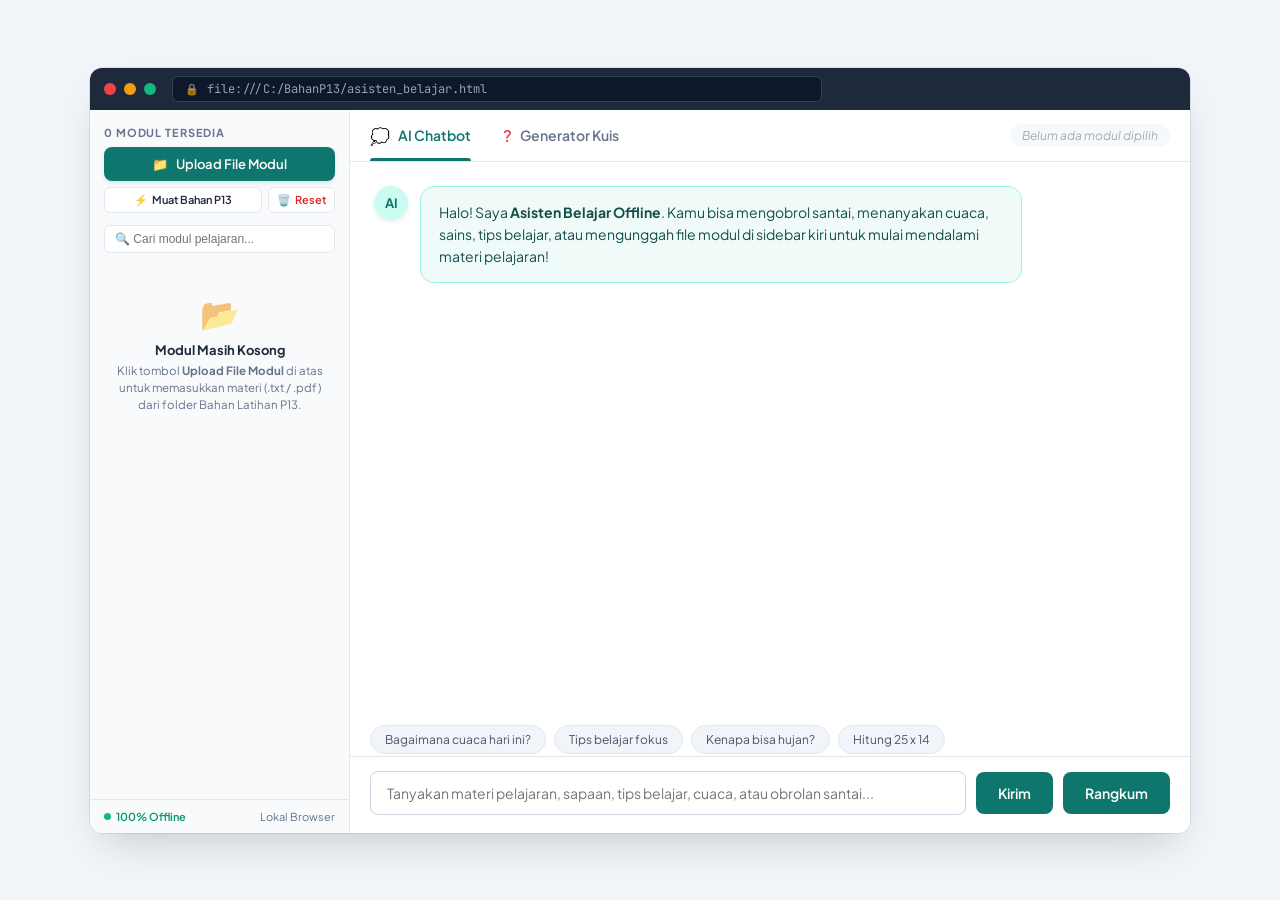
==== index.html @ 8b23c326 "first commit" ====
<!DOCTYPE html>
<html lang="id">
<head>
  <meta charset="UTF-8">
  <meta name="viewport" content="width=device-width, initial-scale=1.0">
  <title>Asisten Belajar Offline</title>
  <link rel="stylesheet" href="css/style.css">
</head>
<body>

  <!-- Window Container Sesuai Tampilan Browser Lokal -->
  <div class="app-window">
    
    <!-- Top Window Bar (macOS Mock Style) -->
    <header class="window-header">
      <div class="window-dots">
        <span class="dot-btn dot-red" title="Tutup"></span>
        <span class="dot-btn dot-yellow" title="Perkecil"></span>
        <span class="dot-btn dot-green" title="Perbesar"></span>
      </div>
      <div class="window-address-bar">
        <span class="address-icon">🔒</span>
        <span>file:///C:/BahanP13/asisten_belajar.html</span>
      </div>
    </header>

    <!-- Main Application Body -->
    <div class="app-body">
      
      <!-- Left Sidebar: Pilihan Modul & Upload File -->
      <aside class="sidebar" id="uploadDropZone">
        <div class="sidebar-header">
          <!-- Dynamic Module Counter: 0 MODUL TERSEDIA awalnya -->
          <div class="sidebar-title">
            <span id="moduleCount">0</span> MODUL TERSEDIA
          </div>

          <!-- Upload Controls -->
          <div class="upload-actions">
            <!-- Hidden File Input -->
            <input type="file" id="fileUploadInput" multiple accept=".txt,.pdf,.md" style="display: none;">
            
            <button class="btn-upload-file" id="btnUploadTrigger" title="Pilih file modul dari folder komputermu">
              <span>📁</span> Upload File Modul
            </button>
            
            <div class="quick-upload-row">
              <button class="btn-sub-action" id="btnLoadReferenceP13" title="Muat otomatis 10 modul dari pustaka Bahan P13">
                <span>⚡</span> Muat Bahan P13
              </button>
              <button class="btn-sub-action btn-danger" id="btnClearModules" title="Kosongkan daftar modul">
                <span>🗑️</span> Reset
              </button>
            </div>
          </div>

          <!-- Search Filter Modul -->
          <div class="sidebar-search-box">
            <input type="text" id="moduleSearchInput" class="sidebar-search-input" placeholder="🔍 Cari modul pelajaran...">
          </div>
        </div>

        <!-- Daftar Modul (Awalnya kosong) -->
        <div class="module-list" id="moduleList">
          <!-- Item modul akan dirender secara dinamis lewat JavaScript -->
        </div>

        <!-- Sidebar Footer -->
        <div class="sidebar-footer">
          <span class="offline-badge">
            <span class="offline-dot"></span> 100% Offline
          </span>
          <span title="Tidak membutuhkan koneksi internet atau server">Lokal Browser</span>
        </div>
      </aside>

      <!-- Main Content Panel -->
      <main class="main-panel">
        
        <!-- Navigation Tabs: AI Chatbot & Generator Kuis -->
        <nav class="panel-tabs-header">
          <button class="tab-btn active" id="tabChatbot">
            <span class="tab-icon">💭</span> AI Chatbot
          </button>
          <button class="tab-btn" id="tabQuiz">
            <span class="tab-icon tab-icon-quiz">?</span> Generator Kuis
          </button>

          <!-- Indikator Modul Aktif -->
          <div class="active-module-pill" id="activeModuleBadge">
            Belum ada modul dipilih
          </div>
        </nav>

        <!-- VIEW 1: AI CHATBOT -->
        <section class="tab-view" id="chatbotView">
          
          <!-- Chat Messages Area -->
          <div class="chat-messages-container" id="chatMessages">
            <!-- Pesan chat akan dirender dinamis -->
          </div>

          <!-- Quick Chips Bar (Pertanyaan Cepat) -->
          <div class="quick-chips-bar" id="quickChipsContainer">
            <!-- Chips saran pertanyaan cepat -->
          </div>

          <!-- Bottom Chat Input Bar -->
          <footer class="chat-input-bar">
            <input 
              type="text" 
              id="chatInput" 
              class="chat-input-field" 
              placeholder="Tanyakan materi pelajaran, sapaan, tips belajar, cuaca, atau obrolan santai..."
              autocomplete="off"
            >
            <button class="btn-teal" id="btnKirim">Kirim</button>
            <button class="btn-teal" id="btnRangkum">Rangkum</button>
          </footer>
        </section>

        <!-- VIEW 2: GENERATOR KUIS -->
        <section class="tab-view hidden" id="quizView">
          
          <!-- Top Quiz Clean Toolbar -->
          <div class="quiz-top-toolbar" id="quizTopToolbar">
            <div class="quiz-toolbar-mod">
              <span class="quiz-toolbar-label">Modul:</span>
              <strong id="quizActiveModuleName">Pilih modul di sidebar</strong>
            </div>
            <div class="quiz-toolbar-actions">
              <span class="quiz-settings-pill-summary" id="quizSettingsSummary" title="Pengaturan kuis saat ini">
                5 Soal • Pilihan Ganda
              </span>
              <button class="btn-sub-action btn-clean-settings" id="btnToggleSettings" title="Buka pengaturan kuis">
                <span>⚙️</span> Atur Kuis
              </button>
              <button class="btn-teal btn-toolbar-generate" id="btnQuickGenerate" title="Generate kuis baru">
                <span>⚡</span> Kuis Baru
              </button>
            </div>
          </div>

          <!-- Clean Quiz Settings Modal Overlay -->
          <div class="quiz-settings-overlay hidden" id="quizSettingsOverlay">
            <div class="quiz-settings-modal" id="quizSettingsModal">
              <div class="modal-header">
                <div>
                  <h3 class="modal-title">⚙️ Pengaturan Kuis</h3>
                  <p class="modal-subtitle">Sesuaikan format dan preferensi latihan sesuai kebutuhan belajarmu</p>
                </div>
                <button type="button" class="btn-modal-close" id="btnCloseSettings" title="Tutup" aria-label="Tutup Pengaturan">✕</button>
              </div>

              <div class="modal-body">
                <!-- 1. Jumlah Soal -->
                <div class="setting-row">
                  <div class="setting-label-col">
                    <span class="setting-title">Jumlah Soal</span>
                    <span class="setting-hint">Pilih banyaknya pertanyaan</span>
                  </div>
                  <div class="segmented-pill-group" data-setting="count">
                    <button type="button" class="pill-btn" data-value="3">3 Soal</button>
                    <button type="button" class="pill-btn active" data-value="5">5 Soal</button>
                    <button type="button" class="pill-btn" data-value="10">10 Soal</button>
                    <button type="button" class="pill-btn" data-value="15">15 Soal</button>
                  </div>
                </div>

                <!-- 2. Bentuk Soal -->
                <div class="setting-row">
                  <div class="setting-label-col">
                    <span class="setting-title">Bentuk Soal</span>
                    <span class="setting-hint">Pilihan ganda atau uraian esai</span>
                  </div>
                  <div class="segmented-pill-group" data-setting="type">
                    <button type="button" class="pill-btn active" data-value="mc">📝 Pilihan Ganda</button>
                    <button type="button" class="pill-btn" data-value="essay">✍️ Soal Uraian</button>
                    <button type="button" class="pill-btn" data-value="all">🔀 Campuran</button>
                  </div>
                </div>

                <!-- 3. Tingkat Kesulitan -->
                <div class="setting-row">
                  <div class="setting-label-col">
                    <span class="setting-title">Tingkat Kesulitan</span>
                    <span class="setting-hint">Kompleksitas pemahaman materi</span>
                  </div>
                  <div class="segmented-pill-group" data-setting="difficulty">
                    <button type="button" class="pill-btn active" data-value="all">Semua Level</button>
                    <button type="button" class="pill-btn" data-value="mudah">Mudah</button>
                    <button type="button" class="pill-btn" data-value="sedang">Sedang</button>
                    <button type="button" class="pill-btn" data-value="sulit">Sulit</button>
                  </div>
                </div>

                <!-- 4. Mode Pengerjaan -->
                <div class="setting-row">
                  <div class="setting-label-col">
                    <span class="setting-title">Mode Pengerjaan</span>
                    <span class="setting-hint">Waktu pembukaan pembahasan</span>
                  </div>
                  <div class="segmented-pill-group" data-setting="mode">
                    <button type="button" class="pill-btn active" data-value="practice">💡 Latihan (Bahas Langsung)</button>
                    <button type="button" class="pill-btn" data-value="exam">⏱️ Ujian (Skor Akhir)</button>
                  </div>
                </div>
              </div>

              <div class="modal-footer">
                <button type="button" class="btn-secondary" id="btnCancelSettings">Batal</button>
                <button type="button" class="btn-teal" id="btnApplySettings">
                  ⚡ Terapkan & Mulai Kuis
                </button>
              </div>
            </div>
          </div>

          <div class="quiz-container">
            
            <!-- Notice jika belum ada modul -->
            <div class="quiz-card quiz-empty-card" id="quizEmptyNotice">
              <div class="quiz-icon-badge">❓</div>
              <h2>Generator Kuis Offline</h2>
              <p>Belum ada modul yang dimasukkan atau dipilih. Silakan upload file modul (.txt / .pdf) di sidebar kiri untuk men-generate kuis interaktif.</p>
            </div>

            <!-- Card: Arena Pengerjaan Kuis Interaktif Sesuai Gambar 2 -->
            <div class="quiz-card hidden" id="quizPlayCard">
              
              <!-- Meta Header Bar -->
              <div class="quiz-header-bar">
                <div class="quiz-meta-row">
                  <span class="quiz-meta-title" id="quizMetaLeft">Soal 1 dari 5 • Modul</span>
                  <span class="quiz-score-badge" id="quizScoreText">Skor: 0/0</span>
                </div>
                <div class="quiz-progress-track">
                  <div class="quiz-progress-fill" id="quizProgressBar"></div>
                </div>
              </div>

              <!-- Isi Pertanyaan -->
              <div class="question-content">
                <h3 class="question-text" id="quizQuestionText">Pertanyaan kuis akan muncul di sini...</h3>
              </div>

              <!-- Pilihan Ganda (Tipe MC) Sesuai Gambar 2 -->
              <div class="quiz-options-list" id="quizOptionsContainer">
                <!-- Option buttons dirender secara dinamis -->
              </div>

              <!-- Input Jawaban Soal Uraian (Tipe Essay) -->
              <div class="quiz-essay-box hidden" id="quizEssayContainer">
                <label class="essay-label" for="essayInput">Tuliskan Jawaban Uraian Anda:</label>
                <textarea id="essayInput" class="essay-textarea" placeholder="Ketik jawaban penjelasan konsep secara rinci di sini..."></textarea>
                <button class="btn-teal btn-submit-essay" id="btnSubmitEssay">
                  📝 Periksa Jawaban Uraian
                </button>
              </div>

              <!-- Banner Umpan Balik Instan Sesuai Gambar 2 -->
              <div class="quiz-feedback-banner hidden" id="quizFeedbackBanner">
                <div class="feedback-text-content">
                  <span class="highlight-num" id="feedbackCorrectCount">2</span>
                  <span id="feedbackMessageText">dari 2 soal benar sejauh ini. Jawaban benar: Pankreas. Lanjut ke soal 4.</span>
                </div>
                <button class="btn-teal btn-next-step" id="btnQuickNext">
                  Lanjut ke Soal Berikutnya →
                </button>
              </div>

              <!-- Explanation Box dengan Rujukan Halaman Modul -->
              <div class="quiz-explanation-box hidden" id="quizExplanationBox">
                <!-- Pembahasan interaktif -->
              </div>

              <!-- Navigation Controls -->
              <div class="quiz-nav-row">
                <button class="btn-secondary" id="btnQuizPrev" disabled>← Sebelumnya</button>
                <button class="btn-teal" id="btnQuizNext">Selanjutnya →</button>
                <button class="btn-teal hidden" id="btnQuizFinish">Selesai & Kumpulkan ✓</button>
              </div>
            </div>

            <!-- Card: Hasil & Review Kuis -->
            <div class="quiz-card hidden" id="quizResultCard">
              <div class="result-header">
                <div class="result-score-circle">
                  <span class="score-big" id="resultScoreValue">0</span>
                  <span class="score-label">SKOR ANDA</span>
                </div>
                <div class="result-badge" id="resultScoreBadge">Hasil Evaluasi</div>
                <p class="result-msg" id="resultMessage">Pesan evaluasi...</p>
              </div>

              <div class="result-stats-row" id="resultSummaryStats">
                <!-- Stat items -->
              </div>

              <!-- Detailed Question Breakdown -->
              <h4 style="margin-bottom: 12px; font-size: 15px; color: var(--text-main);">
                Pembahasan & Rujukan Sumber Setiap Soal:
              </h4>
              <div class="result-review-list" id="resultDetailsContainer">
                <!-- Items review -->
              </div>

              <div class="result-actions-row">
                <button class="btn-teal" id="btnRetakeQuiz">🔄 Kerjakan Ulang</button>
                <button class="btn-secondary" id="btnNewQuizConfig">⚙️ Ubah Pengaturan Kuis</button>
              </div>
            </div>

          </div>
        </section>

      </main>
    </div>
  </div>

  <!-- Scripts: 100% Offline Tanpa Dependencies Eksternal -->
  <script src="js/reference_data.js"></script>
  <script src="js/data.js"></script>
  <script src="js/module_parser.js"></script>
  <script src="js/ai_engine.js"></script>
  <script src="js/quiz_engine.js"></script>
  <script src="js/app.js"></script>
</body>
</html>
---- css/style.css ----
/* ========================================================
   ASISTEN BELAJAR OFFLINE - STYLESHEET
   Desain modern, bersih, responsif & 100% offline
   ======================================================== */

@import url('https://fonts.googleapis.com/css2?family=Plus+Jakarta+Sans:wght@400;500;600;700&family=JetBrains+Mono:wght@400;500&display=swap');

:root {
  --primary-teal: #0f766e;
  --primary-teal-hover: #0d5f58;
  --teal-light-bg: #f0fbf9;
  --teal-border: #99f6e4;
  --teal-text: #0d9488;
  
  --user-blue-bg: #e0edff;
  --user-blue-border: #bfdbfe;
  --user-avatar-bg: #dbeafe;
  --user-avatar-text: #2563eb;
  
  --sidebar-active-bg: #e9f2ff;
  --sidebar-active-text: #1d4ed8;
  
  --text-main: #1e293b;
  --text-muted: #64748b;
  --border-light: #e2e8f0;
  --bg-app: #f1f5f9;
  --window-header-bg: #1e293b;
}

* {
  box-sizing: border-box;
  margin: 0;
  padding: 0;
}

body {
  font-family: 'Plus Jakarta Sans', -apple-system, BlinkMacSystemFont, "Segoe UI", Roboto, sans-serif;
  background-color: var(--bg-app);
  color: var(--text-main);
  min-height: 100vh;
  display: flex;
  justify-content: center;
  align-items: center;
  padding: 16px;
}

/* ================= WINDOW CONTAINER ================= */
.app-window {
  width: 100%;
  max-width: 1100px;
  height: 85vh;
  min-height: 620px;
  max-height: 820px;
  background: #ffffff;
  border-radius: 12px;
  box-shadow: 0 20px 40px -15px rgba(0, 0, 0, 0.2), 0 0 0 1px rgba(0, 0, 0, 0.08);
  display: flex;
  flex-direction: column;
  overflow: hidden;
}

/* Top Window Header (macOS Mock Style) */
.window-header {
  background: var(--window-header-bg);
  height: 42px;
  display: flex;
  align-items: center;
  padding: 0 14px;
  gap: 16px;
  user-select: none;
}

.window-dots {
  display: flex;
  gap: 8px;
}

.dot-btn {
  width: 12px;
  height: 12px;
  border-radius: 50%;
  display: inline-block;
}
.dot-red { background: #ef4444; }
.dot-yellow { background: #f59e0b; }
.dot-green { background: #10b981; }

.window-address-bar {
  flex: 1;
  max-width: 650px;
  background: #0f172a;
  border: 1px solid #334155;
  border-radius: 6px;
  padding: 4px 12px;
  display: flex;
  align-items: center;
  gap: 8px;
  font-family: 'JetBrains Mono', monospace;
  font-size: 12px;
  color: #94a3b8;
  overflow: hidden;
  white-space: nowrap;
  text-overflow: ellipsis;
}

.address-icon {
  font-size: 11px;
  opacity: 0.7;
}

/* ================= MAIN LAYOUT ================= */
.app-body {
  flex: 1;
  display: flex;
  overflow: hidden;
}

/* Sidebar */
.sidebar {
  width: 260px;
  background: #f8fafc;
  border-right: 1px solid var(--border-light);
  display: flex;
  flex-direction: column;
  flex-shrink: 0;
}

.sidebar-header {
  padding: 16px 14px 10px 14px;
}

.sidebar-title {
  font-size: 11px;
  font-weight: 700;
  letter-spacing: 0.08em;
  color: var(--text-muted);
  text-transform: uppercase;
  margin-bottom: 8px;
}

.upload-actions {
  display: flex;
  flex-direction: column;
  gap: 6px;
  margin-bottom: 12px;
}

.btn-upload-file {
  width: 100%;
  background: var(--primary-teal);
  color: #ffffff;
  border: none;
  border-radius: 8px;
  padding: 9px 12px;
  font-size: 13px;
  font-weight: 600;
  cursor: pointer;
  display: flex;
  align-items: center;
  justify-content: center;
  gap: 8px;
  transition: all 0.15s ease;
  font-family: inherit;
  box-shadow: 0 2px 4px rgba(15, 118, 110, 0.15);
}

.btn-upload-file:hover {
  background: var(--primary-teal-hover);
  transform: translateY(-1px);
}

.quick-upload-row {
  display: flex;
  gap: 6px;
}

.btn-sub-action {
  flex: 1;
  background: #ffffff;
  border: 1px solid var(--border-light);
  border-radius: 6px;
  padding: 5px 8px;
  font-size: 11px;
  font-weight: 600;
  color: var(--text-main);
  cursor: pointer;
  display: flex;
  align-items: center;
  justify-content: center;
  gap: 4px;
  transition: all 0.15s ease;
  font-family: inherit;
}

.btn-sub-action:hover {
  background: #f1f5f9;
  border-color: #cbd5e1;
}

.btn-sub-action.btn-danger {
  flex: 0 0 65px;
  color: #dc2626;
}
.btn-sub-action.btn-danger:hover {
  background: #fef2f2;
  border-color: #fca5a5;
}

/* Empty Modules Notice */
.empty-modules-notice {
  padding: 24px 16px;
  text-align: center;
  color: var(--text-muted);
}

.empty-icon {
  font-size: 32px;
  margin-bottom: 8px;
  opacity: 0.7;
}

.empty-title {
  font-size: 13px;
  font-weight: 700;
  color: var(--text-main);
  margin-bottom: 4px;
}

.empty-desc {
  font-size: 11.5px;
  line-height: 1.5;
  color: var(--text-muted);
}

.sidebar.drag-active {
  background: #ecfdf5;
  border-right: 2px dashed var(--primary-teal);
}

/* Status Toast Notification */
.status-toast {
  position: fixed;
  bottom: 24px;
  right: 24px;
  background: #0f172a;
  color: #ffffff;
  padding: 10px 18px;
  border-radius: 8px;
  font-size: 13px;
  font-weight: 500;
  box-shadow: 0 10px 25px -5px rgba(0, 0, 0, 0.3);
  transform: translateY(30px);
  opacity: 0;
  visibility: hidden;
  transition: all 0.25s ease;
  z-index: 1000;
}

.status-toast.show {
  transform: translateY(0);
  opacity: 1;
  visibility: visible;
}

.badge-empty {
  opacity: 0.6;
  font-style: italic;
}

.quiz-empty-card {
  text-align: center;
  padding: 40px 20px;
}

.sidebar-search-box {
  position: relative;
}

.sidebar-search-input {
  width: 100%;
  padding: 6px 10px;
  border: 1px solid var(--border-light);
  border-radius: 6px;
  font-size: 12px;
  background: #ffffff;
  outline: none;
  transition: border-color 0.15s;
}

.sidebar-search-input:focus {
  border-color: var(--primary-teal);
}

.module-list {
  flex: 1;
  overflow-y: auto;
  padding: 6px 8px;
}

.module-item {
  display: flex;
  align-items: center;
  gap: 10px;
  padding: 10px 12px;
  border-radius: 8px;
  cursor: pointer;
  margin-bottom: 4px;
  transition: all 0.15s ease;
  user-select: none;
}

.module-item:hover {
  background: #e2e8f0;
}

.module-item.active {
  background: var(--sidebar-active-bg);
  color: var(--sidebar-active-text);
  font-weight: 600;
}

.module-icon {
  font-size: 15px;
  color: #8b5cf6;
  opacity: 0.85;
}

.module-name {
  font-size: 13px;
  white-space: nowrap;
  overflow: hidden;
  text-overflow: ellipsis;
}

.sidebar-footer {
  padding: 10px 14px;
  border-top: 1px solid var(--border-light);
  font-size: 11px;
  color: var(--text-muted);
  display: flex;
  align-items: center;
  justify-content: space-between;
}

.offline-badge {
  display: inline-flex;
  align-items: center;
  gap: 5px;
  color: #059669;
  font-weight: 600;
}
.offline-dot {
  width: 7px;
  height: 7px;
  background: #10b981;
  border-radius: 50%;
  display: inline-block;
}

/* ================= CONTENT PANEL ================= */
.main-panel {
  flex: 1;
  display: flex;
  flex-direction: column;
  background: #ffffff;
  overflow: hidden;
}

/* Tabs Header */
.panel-tabs-header {
  height: 52px;
  border-bottom: 1px solid var(--border-light);
  display: flex;
  align-items: center;
  padding: 0 20px;
  gap: 32px;
  background: #ffffff;
}

.tab-btn {
  background: none;
  border: none;
  height: 100%;
  display: flex;
  align-items: center;
  gap: 8px;
  font-size: 14px;
  font-weight: 600;
  color: var(--text-muted);
  cursor: pointer;
  position: relative;
  transition: color 0.15s ease;
  font-family: inherit;
}

.tab-btn:hover {
  color: var(--primary-teal);
}

.tab-btn.active {
  color: var(--primary-teal);
}

.tab-btn.active::after {
  content: '';
  position: absolute;
  bottom: 0;
  left: 0;
  right: 0;
  height: 3px;
  background: var(--primary-teal);
  border-radius: 3px 3px 0 0;
}

.tab-icon {
  font-size: 16px;
}
.tab-icon-quiz {
  color: #ef4444;
}

.active-module-pill {
  margin-left: auto;
  font-size: 12px;
  color: var(--text-muted);
  background: #f1f5f9;
  padding: 4px 12px;
  border-radius: 20px;
  white-space: nowrap;
  overflow: hidden;
  text-overflow: ellipsis;
  max-width: 320px;
}

/* Views */
.tab-view {
  flex: 1;
  display: flex;
  flex-direction: column;
  overflow: hidden;
}

/* Views & Hidden Utility */
.hidden {
  display: none !important;
}

.tab-view.hidden {
  display: none !important;
}

/* ================= CHATBOT VIEW ================= */
.chat-messages-container {
  flex: 1;
  overflow-y: auto;
  padding: 24px 24px 16px 24px;
  display: flex;
  flex-direction: column;
  gap: 20px;
}

.chat-message-row {
  display: flex;
  align-items: flex-start;
  gap: 12px;
  width: 100%;
}

.ai-row {
  justify-content: flex-start;
}

.user-row {
  justify-content: flex-end;
}

/* Avatars */
.ai-avatar {
  width: 34px;
  height: 34px;
  border-radius: 50%;
  background: #ccfbf1;
  color: #0f766e;
  font-weight: 700;
  font-size: 13px;
  display: flex;
  align-items: center;
  justify-content: center;
  flex-shrink: 0;
  box-shadow: 0 2px 4px rgba(15, 118, 110, 0.1);
}

.user-avatar {
  width: 34px;
  height: 34px;
  border-radius: 50%;
  background: var(--user-avatar-bg);
  color: var(--user-avatar-text);
  font-weight: 700;
  font-size: 14px;
  display: flex;
  align-items: center;
  justify-content: center;
  flex-shrink: 0;
  box-shadow: 0 2px 4px rgba(37, 99, 235, 0.1);
}

/* Bubbles */
.ai-bubble-container {
  max-width: 76%;
  display: flex;
  flex-direction: column;
  gap: 6px;
}

.ai-bubble {
  background: var(--teal-light-bg);
  border: 1px solid var(--teal-border);
  border-radius: 14px;
  padding: 14px 18px;
  font-size: 14px;
  line-height: 1.6;
  color: #134e4a;
  box-shadow: 0 2px 5px rgba(0, 0, 0, 0.02);
}

.ai-source {
  font-size: 12.5px;
  color: var(--teal-text);
  font-weight: 500;
  padding-left: 4px;
}

.user-bubble-container {
  max-width: 72%;
}

.user-bubble {
  background: var(--user-blue-bg);
  border: 1px solid var(--user-blue-border);
  border-radius: 14px;
  padding: 12px 18px;
  font-size: 14px;
  line-height: 1.5;
  color: #1e3a8a;
  box-shadow: 0 2px 5px rgba(0, 0, 0, 0.02);
}

/* Typing animation */
.typing-bubble {
  display: flex;
  align-items: center;
  gap: 5px;
  padding: 12px 16px;
}

.dot {
  width: 7px;
  height: 7px;
  background: #0f766e;
  border-radius: 50%;
  animation: wave 1.2s infinite ease-in-out;
}
.dot:nth-child(2) { animation-delay: 0.2s; }
.dot:nth-child(3) { animation-delay: 0.4s; }

@keyframes wave {
  0%, 60%, 100% { transform: translateY(0); opacity: 0.4; }
  30% { transform: translateY(-5px); opacity: 1; }
}

/* Inline action button in chat */
.inline-action-btn {
  align-self: flex-start;
  margin-left: 46px;
  background: #0f766e;
  color: white;
  border: none;
  padding: 8px 16px;
  border-radius: 6px;
  font-size: 13px;
  font-weight: 600;
  cursor: pointer;
  transition: background 0.15s;
}
.inline-action-btn:hover {
  background: #0d5f58;
}

/* Quick Prompts Chips */
.quick-chips-bar {
  padding: 6px 20px 2px 20px;
  display: flex;
  gap: 8px;
  overflow-x: auto;
  white-space: nowrap;
}

.quick-chip {
  background: #f1f5f9;
  border: 1px solid var(--border-light);
  border-radius: 16px;
  padding: 6px 14px;
  font-size: 12px;
  color: #475569;
  cursor: pointer;
  transition: all 0.15s ease;
  font-family: inherit;
}

.quick-chip:hover {
  background: #e2e8f0;
  color: var(--primary-teal);
  border-color: var(--teal-border);
}

/* Chat Input Bar */
.chat-input-bar {
  padding: 14px 20px 18px 20px;
  display: flex;
  align-items: center;
  gap: 10px;
  border-top: 1px solid var(--border-light);
  background: #ffffff;
}

.chat-input-field {
  flex: 1;
  padding: 12px 16px;
  border: 1px solid #cbd5e1;
  border-radius: 8px;
  font-size: 14px;
  font-family: inherit;
  outline: none;
  transition: border-color 0.15s, box-shadow 0.15s;
}

.chat-input-field:focus {
  border-color: var(--primary-teal);
  box-shadow: 0 0 0 3px rgba(15, 118, 110, 0.12);
}

.btn-teal {
  background: var(--primary-teal);
  color: #ffffff;
  border: none;
  border-radius: 8px;
  padding: 12px 22px;
  font-size: 14px;
  font-weight: 600;
  cursor: pointer;
  transition: all 0.15s ease;
  font-family: inherit;
  display: flex;
  align-items: center;
  gap: 6px;
}

.btn-teal:hover {
  background: var(--primary-teal-hover);
  transform: translateY(-1px);
}

.btn-teal:active {
  transform: translateY(0);
}

/* ================= QUIZ GENERATOR VIEW ================= */
.quiz-top-toolbar {
  padding: 10px 20px;
  background: #ffffff;
  border-bottom: 1px solid var(--border-light);
  display: flex;
  align-items: center;
  justify-content: space-between;
  gap: 12px;
}

.quiz-toolbar-mod {
  font-size: 13px;
  color: var(--text-main);
  white-space: nowrap;
  overflow: hidden;
  text-overflow: ellipsis;
}

.quiz-toolbar-label {
  color: var(--text-muted);
  font-weight: 500;
  margin-right: 4px;
}

.quiz-toolbar-actions {
  display: flex;
  align-items: center;
  gap: 8px;
  flex-shrink: 0;
}

.quiz-settings-pill-summary {
  font-size: 11.5px;
  font-weight: 600;
  color: var(--primary-teal);
  background: var(--teal-light-bg);
  border: 1px solid var(--teal-border);
  padding: 4px 12px;
  border-radius: 14px;
  white-space: nowrap;
}

.btn-clean-settings {
  padding: 6px 12px;
  font-size: 12.5px;
  background: #f8fafc;
  border-color: #cbd5e1;
}
.btn-clean-settings:hover {
  background: #f1f5f9;
  border-color: var(--primary-teal);
  color: var(--primary-teal);
}

.btn-toolbar-generate {
  padding: 6px 14px;
  font-size: 12.5px;
}

/* ================= CLEAN MODAL OVERLAY ================= */
.quiz-settings-overlay {
  position: fixed;
  inset: 0;
  background: rgba(15, 23, 42, 0.45);
  backdrop-filter: blur(4px);
  -webkit-backdrop-filter: blur(4px);
  display: flex;
  align-items: center;
  justify-content: center;
  z-index: 999;
  animation: fadeIn 0.15s ease-out;
}

.quiz-settings-overlay.hidden {
  display: none !important;
}

@keyframes fadeIn {
  from { opacity: 0; }
  to { opacity: 1; }
}

.quiz-settings-modal {
  width: 92%;
  max-width: 560px;
  background: #ffffff;
  border-radius: 16px;
  box-shadow: 0 25px 50px -12px rgba(0, 0, 0, 0.3), 0 0 0 1px rgba(0, 0, 0, 0.05);
  overflow: hidden;
  animation: modalScaleUp 0.2s cubic-bezier(0.16, 1, 0.3, 1);
}

@keyframes modalScaleUp {
  from { opacity: 0; transform: scale(0.96) translateY(10px); }
  to { opacity: 1; transform: scale(1) translateY(0); }
}

.modal-header {
  padding: 18px 24px 14px 24px;
  border-bottom: 1px solid #f1f5f9;
  display: flex;
  justify-content: space-between;
  align-items: flex-start;
}

.modal-title {
  font-size: 16.5px;
  font-weight: 700;
  color: #0f172a;
  margin-bottom: 3px;
}

.modal-subtitle {
  font-size: 12px;
  color: var(--text-muted);
}

.btn-modal-close {
  width: 28px;
  height: 28px;
  border-radius: 50%;
  border: none;
  background: #f1f5f9;
  color: #64748b;
  font-size: 13px;
  font-weight: 700;
  cursor: pointer;
  display: flex;
  align-items: center;
  justify-content: center;
  transition: all 0.15s ease;
}

.btn-modal-close:hover {
  background: #e2e8f0;
  color: #0f172a;
}

.modal-body {
  padding: 18px 24px;
  display: flex;
  flex-direction: column;
  gap: 16px;
  max-height: 70vh;
  overflow-y: auto;
}

.setting-row {
  display: flex;
  flex-direction: column;
  gap: 6px;
}

.setting-label-col {
  display: flex;
  justify-content: space-between;
  align-items: baseline;
}

.setting-title {
  font-size: 13px;
  font-weight: 700;
  color: #1e293b;
}

.setting-hint {
  font-size: 11px;
  color: #94a3b8;
}

/* Segmented Pill Group */
.segmented-pill-group {
  display: flex;
  flex-wrap: wrap;
  gap: 5px;
  background: #f8fafc;
  padding: 4px;
  border-radius: 10px;
  border: 1px solid var(--border-light);
}

.pill-btn {
  flex: 1 1 auto;
  padding: 8px 12px;
  border: none;
  border-radius: 7px;
  background: transparent;
  font-size: 12px;
  font-weight: 600;
  color: #64748b;
  cursor: pointer;
  transition: all 0.15s ease;
  font-family: inherit;
  text-align: center;
  user-select: none;
}

.pill-btn:hover {
  color: #0f172a;
  background: rgba(255, 255, 255, 0.7);
}

.pill-btn.active {
  background: var(--primary-teal);
  color: #ffffff;
  box-shadow: 0 2px 4px rgba(15, 118, 110, 0.2);
}

.modal-footer {
  padding: 14px 24px;
  border-top: 1px solid #f1f5f9;
  display: flex;
  justify-content: flex-end;
  gap: 10px;
  background: #fbfcfd;
}

.quiz-container {
  flex: 1;
  overflow-y: auto;
  padding: 24px;
  display: flex;
  justify-content: center;
}

.quiz-card {
  width: 100%;
  max-width: 750px;
  background: #ffffff;
}

/* Quiz Play Card Matching Gambar 2 */
.quiz-header-bar {
  margin-bottom: 16px;
}

.quiz-meta-row {
  display: flex;
  justify-content: space-between;
  align-items: center;
  font-size: 13.5px;
  font-weight: 600;
  color: #475569;
  margin-bottom: 8px;
}

.quiz-meta-title {
  color: #334155;
}

.quiz-score-badge {
  color: #0f766e;
  font-weight: 700;
}

.quiz-progress-track {
  width: 100%;
  height: 6px;
  background: #e2e8f0;
  border-radius: 4px;
  overflow: hidden;
}

.quiz-progress-fill {
  height: 100%;
  background: #0d9488;
  border-radius: 4px;
  transition: width 0.3s ease;
}

.question-text {
  font-size: 16.5px;
  font-weight: 700;
  line-height: 1.5;
  color: #1e293b;
  margin: 18px 0 16px 0;
}

/* Options List Matching Gambar 2 */
.quiz-options-list {
  display: flex;
  flex-direction: column;
  gap: 10px;
  margin-bottom: 16px;
}

.quiz-option-btn {
  display: flex;
  align-items: center;
  gap: 12px;
  padding: 12px 16px;
  border: 1.5px solid #e2e8f0;
  border-radius: 10px;
  background: #ffffff;
  cursor: pointer;
  text-align: left;
  font-family: inherit;
  transition: all 0.15s ease;
  color: #334155;
}

.quiz-option-btn:hover:not(:disabled) {
  border-color: #0d9488;
  background: #f0fdfa;
}

.option-letter {
  width: 26px;
  height: 26px;
  border-radius: 50%;
  background: #f8fafc;
  border: 1px solid #cbd5e1;
  color: #64748b;
  font-weight: 700;
  font-size: 12px;
  display: flex;
  align-items: center;
  justify-content: center;
  flex-shrink: 0;
}

.option-text {
  font-size: 14.5px;
  color: inherit;
}

/* Correct answer state (Green, like Option B in Gambar 2) */
.quiz-option-btn.correct {
  border-color: #22c55e !important;
  background: #f0fdf4 !important;
  color: #15803d !important;
}
.quiz-option-btn.correct .option-letter {
  border-color: #22c55e;
  background: #dcfce7;
  color: #15803d;
}

/* Incorrect answer state (Red, like Option C in Gambar 2) */
.quiz-option-btn.incorrect {
  border-color: #ef4444 !important;
  background: #fef2f2 !important;
  color: #b91c1c !important;
}
.quiz-option-btn.incorrect .option-letter {
  border-color: #ef4444;
  background: #fee2e2;
  color: #b91c1c;
}

/* Feedback banner matching Gambar 2 */
.quiz-feedback-banner {
  background: #ecfdf5;
  border: 1px solid #a7f3d0;
  border-radius: 10px;
  padding: 14px 18px;
  margin-top: 14px;
  margin-bottom: 14px;
  display: flex;
  align-items: center;
  justify-content: space-between;
  gap: 14px;
}

.feedback-text-content {
  font-size: 14px;
  color: #065f46;
  line-height: 1.5;
}

.highlight-num {
  font-size: 20px;
  font-weight: 800;
  color: #0d9488;
  margin-right: 2px;
}

.btn-next-step {
  padding: 8px 16px;
  font-size: 13px;
  flex-shrink: 0;
}

/* Essay Textarea */
.quiz-essay-box {
  margin-bottom: 16px;
}

.essay-label {
  display: block;
  font-size: 13px;
  font-weight: 600;
  color: #334155;
  margin-bottom: 6px;
}

.essay-textarea {
  width: 100%;
  height: 110px;
  padding: 12px 14px;
  border: 1.5px solid #cbd5e1;
  border-radius: 8px;
  font-size: 14px;
  font-family: inherit;
  outline: none;
  resize: vertical;
}

.essay-textarea:focus {
  border-color: var(--primary-teal);
}

.btn-submit-essay {
  margin-top: 10px;
}

/* Explanation Box */
.quiz-explanation-box {
  border-radius: 10px;
  padding: 16px;
  margin-bottom: 20px;
}
.box-correct {
  background: #f0fdf4;
  border: 1px solid #bbf7d0;
  color: #166534;
}
.box-incorrect {
  background: #fff1f2;
  border: 1px solid #fecdd3;
  color: #9f1239;
}

.exp-header {
  font-size: 14px;
  margin-bottom: 6px;
}
.exp-body {
  font-size: 13.5px;
  line-height: 1.5;
  margin-bottom: 8px;
}
.exp-citation {
  font-size: 12px;
  font-weight: 600;
  opacity: 0.85;
}
.exp-ask-btn {
  margin-top: 10px;
  background: none;
  border: 1px solid currentColor;
  color: inherit;
  padding: 5px 12px;
  border-radius: 6px;
  font-size: 12px;
  font-weight: 600;
  cursor: pointer;
  transition: opacity 0.15s;
}
.exp-ask-btn:hover {
  opacity: 0.75;
}

/* Quiz Nav Buttons */
.quiz-nav-row {
  display: flex;
  justify-content: space-between;
  align-items: center;
  padding-top: 14px;
  border-top: 1px solid var(--border-light);
}

.btn-secondary {
  background: #f1f5f9;
  border: 1px solid #cbd5e1;
  color: var(--text-main);
  padding: 10px 18px;
  border-radius: 8px;
  font-size: 14px;
  font-weight: 600;
  cursor: pointer;
  font-family: inherit;
}
.btn-secondary:hover:not(:disabled) {
  background: #e2e8f0;
}
.btn-secondary:disabled {
  opacity: 0.4;
  cursor: not-allowed;
}

/* Quiz Result Card */
.result-header {
  text-align: center;
  margin-bottom: 24px;
}
.result-score-circle {
  width: 100px;
  height: 100px;
  border-radius: 50%;
  background: #f0fdfa;
  border: 4px solid var(--primary-teal);
  display: flex;
  flex-direction: column;
  align-items: center;
  justify-content: center;
  margin: 0 auto 12px auto;
}
.score-big {
  font-size: 32px;
  font-weight: 700;
  color: var(--primary-teal);
  line-height: 1;
}
.score-label {
  font-size: 11px;
  color: var(--text-muted);
}
.result-badge {
  display: inline-block;
  background: #e0f2fe;
  color: #0369a1;
  font-weight: 700;
  font-size: 13px;
  padding: 4px 14px;
  border-radius: 16px;
  margin-bottom: 8px;
}
.result-msg {
  font-size: 14px;
  color: var(--text-muted);
}

.result-stats-row {
  display: flex;
  justify-content: center;
  gap: 24px;
  background: #f8fafc;
  border: 1px solid var(--border-light);
  border-radius: 8px;
  padding: 12px;
  margin-bottom: 24px;
}
.stat-item {
  font-size: 13px;
  color: var(--text-muted);
}
.stat-num {
  font-size: 16px;
  font-weight: 700;
  color: #0f172a;
  margin-right: 4px;
}
.stat-green .stat-num { color: #10b981; }
.stat-red .stat-num { color: #ef4444; }

.result-review-list {
  display: flex;
  flex-direction: column;
  gap: 14px;
  margin-bottom: 24px;
}
.result-review-item {
  border-radius: 8px;
  padding: 14px;
  border: 1px solid var(--border-light);
}
.review-correct {
  background: #f0fdf4;
  border-color: #bbf7d0;
}
.review-incorrect {
  background: #fff1f2;
  border-color: #fecdd3;
}
.review-title {
  font-size: 14px;
  margin-bottom: 6px;
}
.review-answer {
  font-size: 13px;
  margin-bottom: 6px;
}
.correct-text {
  color: #15803d;
  margin-top: 2px;
}
.review-exp {
  font-size: 12.5px;
  color: #475569;
  margin-bottom: 4px;
}
.review-cit {
  font-size: 11.5px;
  color: var(--primary-teal);
  font-weight: 600;
}

.result-actions-row {
  display: flex;
  gap: 12px;
  justify-content: center;
}

/* ================= RESPONSIVE DESIGN ================= */
@media (max-width: 850px) {
  .app-window {
    height: 96vh;
    border-radius: 8px;
  }
  .sidebar {
    width: 200px;
  }
  .active-module-pill {
    display: none;
  }
}

@media (max-width: 650px) {
  body {
    padding: 0;
  }
  .app-window {
    height: 100vh;
    max-height: 100vh;
    border-radius: 0;
  }
  .sidebar {
    position: absolute;
    left: -240px;
    top: 42px;
    bottom: 0;
    z-index: 50;
    transition: left 0.3s ease;
  }
  .sidebar.mobile-open {
    left: 0;
  }
  .chat-input-bar {
    padding: 10px;
  }
  .btn-teal {
    padding: 10px 14px;
  }
}
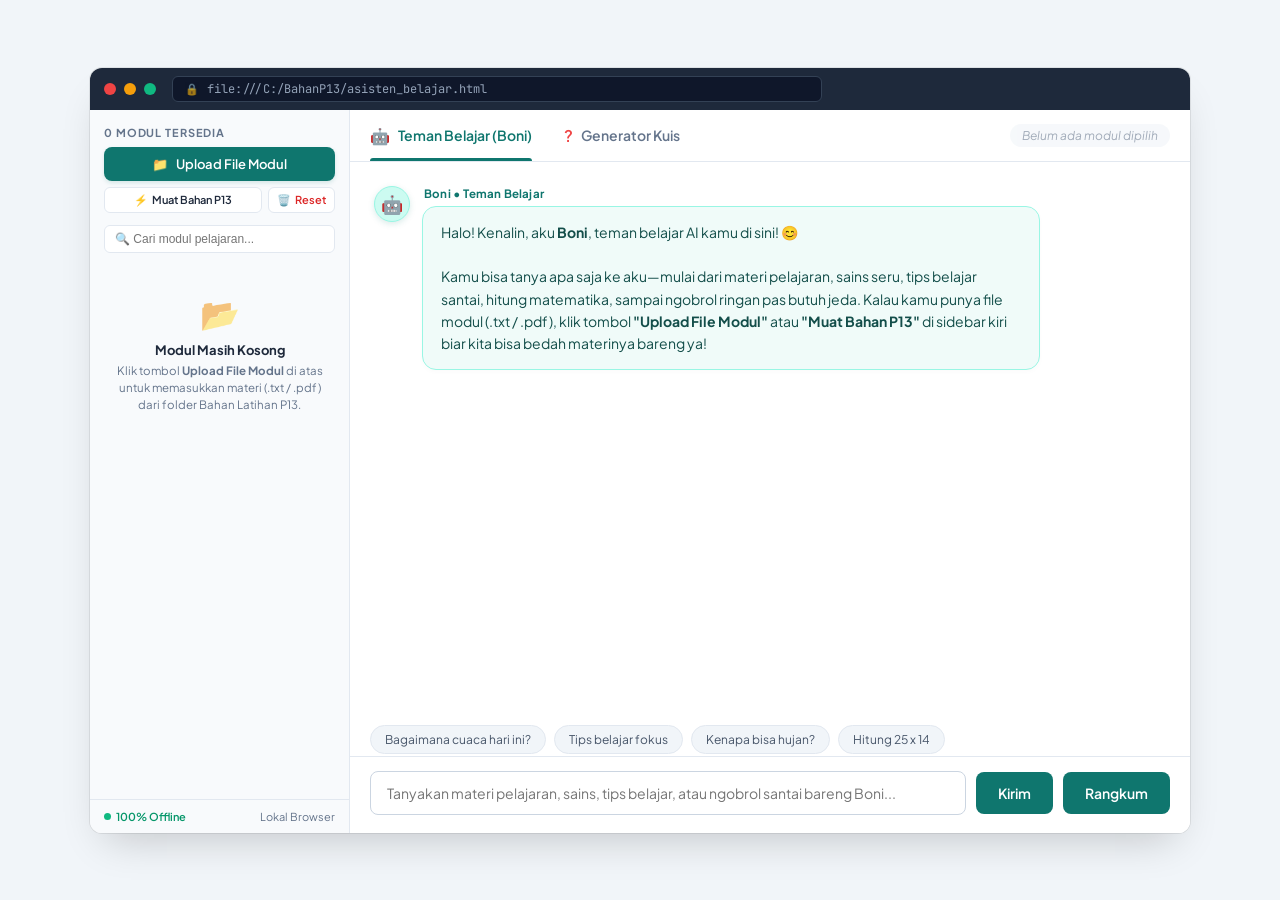
==== commit 6a511497: "perbaikan" ====
--- a/index.html
+++ b/index.html
@@ -80,7 +80,7 @@
         <!-- Navigation Tabs: AI Chatbot & Generator Kuis -->
         <nav class="panel-tabs-header">
           <button class="tab-btn active" id="tabChatbot">
-            <span class="tab-icon">💭</span> AI Chatbot
+            <span class="tab-icon">🤖</span> Teman Belajar (Boni)
           </button>
           <button class="tab-btn" id="tabQuiz">
             <span class="tab-icon tab-icon-quiz">?</span> Generator Kuis
@@ -111,7 +111,7 @@
               type="text" 
               id="chatInput" 
               class="chat-input-field" 
-              placeholder="Tanyakan materi pelajaran, sapaan, tips belajar, cuaca, atau obrolan santai..."
+              placeholder="Tanyakan materi pelajaran, sains, tips belajar, atau ngobrol santai bareng Boni..."
               autocomplete="off"
             >
             <button class="btn-teal" id="btnKirim">Kirim</button>
--- a/css/style.css
+++ b/css/style.css
@@ -476,41 +476,65 @@
 
 /* Avatars */
 .ai-avatar {
-  width: 34px;
-  height: 34px;
+  width: 36px;
+  height: 36px;
   border-radius: 50%;
   background: #ccfbf1;
   color: #0f766e;
   font-weight: 700;
-  font-size: 13px;
+  font-size: 18px;
   display: flex;
   align-items: center;
   justify-content: center;
   flex-shrink: 0;
-  box-shadow: 0 2px 4px rgba(15, 118, 110, 0.1);
+  box-shadow: 0 2px 6px rgba(15, 118, 110, 0.15);
+  border: 1.5px solid #99f6e4;
 }
 
 .user-avatar {
-  width: 34px;
-  height: 34px;
+  width: 36px;
+  height: 36px;
   border-radius: 50%;
   background: var(--user-avatar-bg);
   color: var(--user-avatar-text);
   font-weight: 700;
-  font-size: 14px;
+  font-size: 13px;
   display: flex;
   align-items: center;
   justify-content: center;
   flex-shrink: 0;
-  box-shadow: 0 2px 4px rgba(37, 99, 235, 0.1);
+  box-shadow: 0 2px 6px rgba(37, 99, 235, 0.12);
+  border: 1.5px solid #bfdbfe;
+}
+
+/* Sender Labels */
+.ai-sender-name {
+  font-size: 11.5px;
+  font-weight: 700;
+  color: #0f766e;
+  display: flex;
+  align-items: center;
+  gap: 4px;
+  padding-left: 2px;
+  letter-spacing: 0.2px;
+}
+
+.user-sender-name {
+  font-size: 11.5px;
+  font-weight: 700;
+  color: #2563eb;
+  text-align: right;
+  padding-right: 2px;
+  margin-bottom: 3px;
+  letter-spacing: 0.2px;
 }
 
 /* Bubbles */
 .ai-bubble-container {
-  max-width: 76%;
+  max-width: 78%;
   display: flex;
   flex-direction: column;
-  gap: 6px;
+  gap: 5px;
 }
 
 .ai-bubble {
@@ -525,14 +549,22 @@
 }
 
 .ai-source {
-  font-size: 12.5px;
+  font-size: 12px;
   color: var(--teal-text);
-  font-weight: 500;
+  font-weight: 600;
   padding-left: 4px;
+  background: #f0fdf4;
+  border: 1px solid #bbf7d0;
+  border-radius: 6px;
+  padding: 4px 8px;
+  width: fit-content;
+  margin-top: 2px;
 }
 
 .user-bubble-container {
-  max-width: 72%;
+  max-width: 74%;
+  display: flex;
+  flex-direction: column;
 }
 
 .user-bubble {
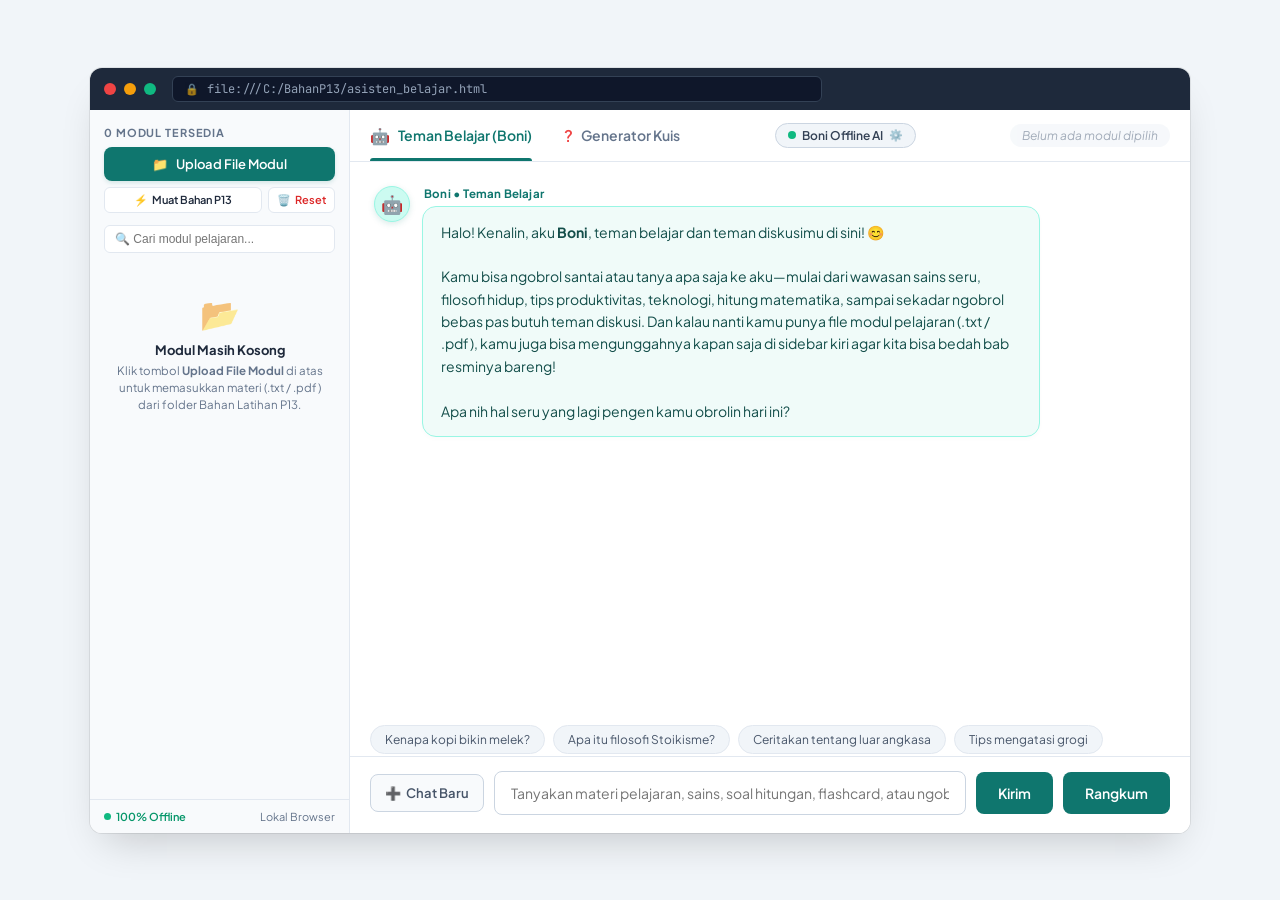
==== commit 965c11e5: "perbaikan" ====
--- a/index.html
+++ b/index.html
@@ -86,6 +86,13 @@
             <span class="tab-icon tab-icon-quiz">?</span> Generator Kuis
           </button>
 
+          <!-- Model AI Pill / Settings Button -->
+          <button type="button" class="model-ai-pill-btn" id="btnOpenModelSettings" title="Pengaturan Model AI (Offline / Gemini / Ollama / OpenAI)">
+            <span class="model-status-dot online" id="modelStatusDot"></span>
+            <span id="currentModelLabel">Boni Offline AI</span>
+            <span style="font-size: 11px; opacity: 0.7;">⚙️</span>
+          </button>
+
           <!-- Indikator Modul Aktif -->
           <div class="active-module-pill" id="activeModuleBadge">
             Belum ada modul dipilih
@@ -107,11 +114,14 @@
 
           <!-- Bottom Chat Input Bar -->
           <footer class="chat-input-bar">
+            <button type="button" class="btn-new-chat-icon" id="btnNewChat" title="Mulai sesi obrolan baru">
+              <span>➕</span> Chat Baru
+            </button>
             <input 
               type="text" 
               id="chatInput" 
               class="chat-input-field" 
-              placeholder="Tanyakan materi pelajaran, sains, tips belajar, atau ngobrol santai bareng Boni..."
+              placeholder="Tanyakan materi pelajaran, sains, soal hitungan, flashcard, atau ngobrol santai bareng Boni..."
               autocomplete="off"
             >
             <button class="btn-teal" id="btnKirim">Kirim</button>
@@ -316,6 +326,78 @@
 
       </main>
     </div>
+
+    <!-- Clean AI Model Settings Modal Overlay -->
+    <div class="quiz-settings-overlay hidden" id="modelSettingsOverlay">
+      <div class="quiz-settings-modal" id="modelSettingsModal" style="max-width: 580px;">
+        <div class="modal-header">
+          <div>
+            <h3 class="modal-title">⚙️ Pengaturan Model AI</h3>
+            <p class="modal-subtitle">Pilih mesin kecerdasan Boni (Offline lokal atau API model online)</p>
+          </div>
+          <button type="button" class="btn-modal-close" id="btnCloseModelSettings" title="Tutup" aria-label="Tutup Pengaturan Model">✕</button>
+        </div>
+
+        <div class="modal-body" style="padding: 20px 24px; display: flex; flex-direction: column; gap: 16px;">
+          <!-- Provider Selection -->
+          <div class="setting-row" style="display: flex; flex-direction: column; gap: 8px;">
+            <label class="setting-title" style="font-weight: 600; font-size: 14px;">Pilih Provider / Mesin AI:</label>
+            <div class="segmented-pill-group" id="providerSelector" style="display: flex; flex-wrap: wrap; gap: 8px;">
+              <button type="button" class="pill-btn active" data-provider="offline">⚡ Boni Offline (Lokal)</button>
+              <button type="button" class="pill-btn" data-provider="gemini">✨ Google Gemini API</button>
+              <button type="button" class="pill-btn" data-provider="ollama">🦙 Ollama (Local LLM)</button>
+              <button type="button" class="pill-btn" data-provider="openai">🤖 OpenAI / Grok API</button>
+            </div>
+          </div>
+
+          <!-- Offline Description Panel -->
+          <div id="offlineSettingsPanel" class="provider-panel" style="background: #f8fafc; border: 1px solid #e2e8f0; border-radius: 10px; padding: 14px;">
+            <p style="font-size: 13px; color: #334155; line-height: 1.6;">
+              ✅ <strong>100% Offline & Privat:</strong> Beroperasi langsung di komputermu tanpa internet atau server. Mendukung penalaran kontekstual, memori percakapan, follow-up pertanyaan, generator flashcard, latihan kuis, pemecahan soal bertahap, dan ensiklopedia materi lengkap.
+            </p>
+          </div>
+
+          <!-- Gemini Settings Panel -->
+          <div id="geminiSettingsPanel" class="provider-panel hidden" style="display: flex; flex-direction: column; gap: 10px;">
+            <label style="font-size: 13px; font-weight: 600;">Google Gemini API Key:</label>
+            <input type="password" id="geminiApiKeyInput" class="chat-input-field" placeholder="AIzaSy..." style="font-family: monospace;">
+            <div style="display: flex; gap: 10px; align-items: center;">
+              <label style="font-size: 13px; font-weight: 600;">Model:</label>
+              <select id="geminiModelSelect" class="chat-input-field" style="padding: 8px 12px;">
+                <option value="gemini-2.0-flash">gemini-2.0-flash (Direkomendasikan)</option>
+                <option value="gemini-1.5-flash">gemini-1.5-flash</option>
+                <option value="gemini-1.5-pro">gemini-1.5-pro</option>
+              </select>
+            </div>
+            <span style="font-size: 12px; color: #64748b;">Kunci API dapat dibuat gratis di Google AI Studio.</span>
+          </div>
+
+          <!-- Ollama Settings Panel -->
+          <div id="ollamaSettingsPanel" class="provider-panel hidden" style="display: flex; flex-direction: column; gap: 10px;">
+            <label style="font-size: 13px; font-weight: 600;">Ollama Endpoint URL:</label>
+            <input type="text" id="ollamaUrlInput" class="chat-input-field" placeholder="http://localhost:11434" value="http://localhost:11434">
+            <label style="font-size: 13px; font-weight: 600;">Model Name:</label>
+            <input type="text" id="ollamaModelInput" class="chat-input-field" placeholder="llama3 / mistral / gemma2" value="llama3">
+            <span style="font-size: 12px; color: #64748b;">Gunakan model LLM lokal gratis di komputermu tanpa koneksi internet.</span>
+          </div>
+
+          <!-- OpenAI / Grok Settings Panel -->
+          <div id="openaiSettingsPanel" class="provider-panel hidden" style="display: flex; flex-direction: column; gap: 10px;">
+            <label style="font-size: 13px; font-weight: 600;">Base URL Endpoint:</label>
+            <input type="text" id="openaiUrlInput" class="chat-input-field" placeholder="https://api.openai.com/v1" value="https://api.openai.com/v1">
+            <label style="font-size: 13px; font-weight: 600;">API Key:</label>
+            <input type="password" id="openaiApiKeyInput" class="chat-input-field" placeholder="sk-...">
+            <label style="font-size: 13px; font-weight: 600;">Model Name:</label>
+            <input type="text" id="openaiModelInput" class="chat-input-field" placeholder="gpt-4o-mini / grok-beta" value="gpt-4o-mini">
+          </div>
+        </div>
+
+        <div class="modal-footer" style="padding: 14px 24px; border-top: 1px solid #f1f5f9; display: flex; justify-content: flex-end; gap: 10px;">
+          <button type="button" class="btn-secondary" id="btnCancelModelSettings">Batal</button>
+          <button type="button" class="btn-teal" id="btnSaveModelSettings">Simpan Pengaturan</button>
+        </div>
+      </div>
+    </div>
   </div>
 
   <!-- Scripts: 100% Offline Tanpa Dependencies Eksternal -->
--- a/css/style.css
+++ b/css/style.css
@@ -1343,3 +1343,95 @@
     padding: 10px 14px;
   }
 }
+
+/* ================= MODEL AI & CHAT ENHANCEMENTS ================= */
+.model-ai-pill-btn {
+  display: flex;
+  align-items: center;
+  gap: 6px;
+  background: #f1f5f9;
+  border: 1px solid #cbd5e1;
+  border-radius: 16px;
+  padding: 4px 12px;
+  font-size: 12px;
+  font-weight: 600;
+  color: #334155;
+  cursor: pointer;
+  transition: all 0.15s ease;
+  font-family: inherit;
+  margin-left: auto;
+}
+.model-ai-pill-btn:hover {
+  background: #e2e8f0;
+  border-color: var(--primary-teal);
+  color: var(--primary-teal);
+}
+.model-status-dot {
+  width: 8px;
+  height: 8px;
+  border-radius: 50%;
+  background: #10b981;
+}
+.model-status-dot.online {
+  background: #10b981;
+}
+.model-status-dot.cloud {
+  background: #3b82f6;
+}
+
+.btn-new-chat-icon {
+  background: #f8fafc;
+  border: 1px solid #cbd5e1;
+  border-radius: 8px;
+  padding: 10px 14px;
+  font-size: 13px;
+  font-weight: 600;
+  color: #475569;
+  cursor: pointer;
+  display: flex;
+  align-items: center;
+  gap: 5px;
+  white-space: nowrap;
+  font-family: inherit;
+  transition: all 0.15s ease;
+}
+.btn-new-chat-icon:hover {
+  background: #f1f5f9;
+  color: var(--primary-teal);
+  border-color: var(--primary-teal);
+}
+
+.provider-panel.hidden {
+  display: none !important;
+}
+
+.chat-flashcard-card {
+  background: #ffffff;
+  border: 1.5px solid #ccfbf1;
+  border-radius: 12px;
+  padding: 14px 16px;
+  margin: 10px 0;
+  box-shadow: 0 4px 6px -1px rgba(15, 118, 110, 0.08);
+}
+.chat-flashcard-header {
+  font-size: 12px;
+  font-weight: 700;
+  color: #0f766e;
+  text-transform: uppercase;
+  margin-bottom: 6px;
+}
+.chat-flashcard-question {
+  font-size: 14px;
+  font-weight: 600;
+  color: #1e293b;
+  margin-bottom: 8px;
+}
+.chat-flashcard-answer {
+  background: #f0fdfa;
+  border-left: 3px solid #0d9488;
+  padding: 8px 12px;
+  border-radius: 4px;
+  font-size: 13px;
+  color: #134e4a;
+}
+
